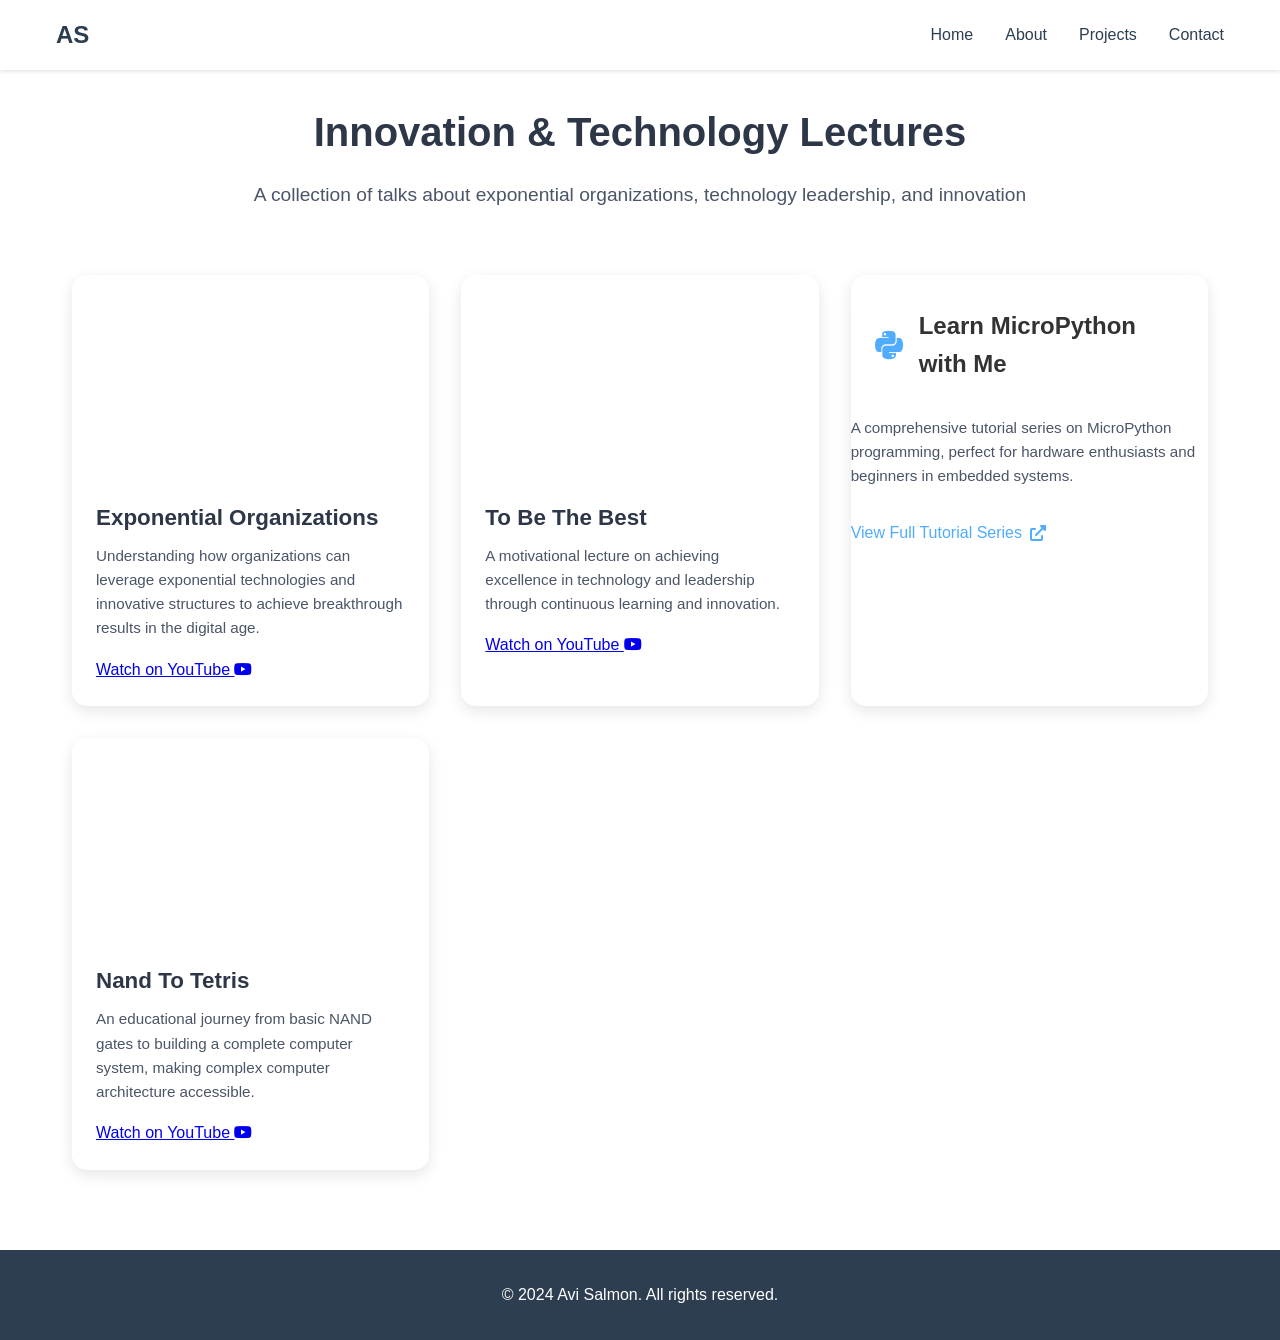
==== lectures.html @ ec907ee5 "version good" ====
<!DOCTYPE html>
<html lang="en">
<head>
    <meta charset="UTF-8">
    <meta name="viewport" content="width=device-width, initial-scale=1.0">
    <meta http-equiv="X-UA-Compatible" content="ie=edge">
    <title>Innovation Lectures - Avi Salmon</title>
    <link rel="stylesheet" href="styles.css">
    <link rel="stylesheet" href="https://cdnjs.cloudflare.com/ajax/libs/font-awesome/6.0.0/css/all.min.css">
</head>
<body>
    <nav class="navbar">
        <div class="nav-content">
            <div class="logo">AS</div>
            <ul class="nav-links">
                <li><a href="index.html">Home</a></li>
                <li><a href="index.html#about">About</a></li>
                <li><a href="index.html#projects">Projects</a></li>
                <li><a href="#contact">Contact</a></li>
            </ul>
        </div>
    </nav>

    <section class="lectures-page">
        <div class="lectures-header">
            <h1>Innovation & Technology Lectures</h1>
            <p>A collection of talks about exponential organizations, technology leadership, and innovation</p>
        </div>

        <div class="lecture-container">
            <!-- Exponential Organizations -->
            <div class="lecture-item">
                <div class="video-container">
                    <iframe src="https://www.youtube.com/embed/krZzqZbFDPI" frameborder="0" allow="accelerometer; autoplay; clipboard-write; encrypted-media; gyroscope; picture-in-picture" allowfullscreen></iframe>
                </div>
                <div class="lecture-details">
                    <h2>Exponential Organizations</h2>
                    <div class="lecture-description">
                        <p>Understanding how organizations can leverage exponential technologies and innovative structures to achieve breakthrough results in the digital age.</p>
                        <a href="https://www.youtube.com/watch?v=krZzqZbFDPI" target="_blank" class="watch-link">Watch on YouTube <i class="fab fa-youtube"></i></a>
                    </div>
                </div>
            </div>

            <!-- To Be The Best -->
            <div class="lecture-item">
                <div class="video-container">
                    <iframe src="https://www.youtube.com/embed/6EhQyn6ZR30" frameborder="0" allow="accelerometer; autoplay; clipboard-write; encrypted-media; gyroscope; picture-in-picture" allowfullscreen></iframe>
                </div>
                <div class="lecture-details">
                    <h2>To Be The Best</h2>
                    <div class="lecture-description">
                        <p>A motivational lecture on achieving excellence in technology and leadership through continuous learning and innovation.</p>
                        <a href="https://youtu.be/6EhQyn6ZR30" target="_blank" class="watch-link">Watch on YouTube <i class="fab fa-youtube"></i></a>
                    </div>
                </div>
            </div>

            <!-- Learn MicroPython -->
            <div class="lecture-item">
                <div class="playlist-header">
                    <i class="fab fa-python"></i>
                    <h2>Learn MicroPython with Me</h2>
                </div>
                <div class="lecture-description">
                    <p>A comprehensive tutorial series on MicroPython programming, perfect for hardware enthusiasts and beginners in embedded systems.</p>
                    <a href="https://youtube.com/playlist?list=PL0zMMCdiaE56wAuAqmGXPQlCa_2BCWRi6" target="_blank" class="playlist-link">
                        View Full Tutorial Series <i class="fas fa-external-link-alt"></i>
                    </a>
                </div>
            </div>

            <!-- Nand to Tetris -->
            <div class="lecture-item">
                <div class="video-container">
                    <iframe src="https://www.youtube.com/embed/2iRPEooKhQ4" frameborder="0" allow="accelerometer; autoplay; clipboard-write; encrypted-media; gyroscope; picture-in-picture" allowfullscreen></iframe>
                </div>
                <div class="lecture-details">
                    <h2>Nand To Tetris</h2>
                    <div class="lecture-description">
                        <p>An educational journey from basic NAND gates to building a complete computer system, making complex computer architecture accessible.</p>
                        <a href="https://youtu.be/2iRPEooKhQ4" target="_blank" class="watch-link">Watch on YouTube <i class="fab fa-youtube"></i></a>
                    </div>
                </div>
            </div>
        </div>
    </section>

    <footer>
        <p>&copy; 2024 Avi Salmon. All rights reserved.</p>
    </footer>
</body>
</html>
---- styles.css ----
/* Base styles */
* {
    margin: 0;
    padding: 0;
    box-sizing: border-box;
}

body {
    font-family: 'Segoe UI', Tahoma, Geneva, Verdana, sans-serif;
    line-height: 1.6;
    color: #333;
}

/* Navigation */
.navbar {
    position: fixed;
    top: 0;
    width: 100%;
    background-color: rgba(255, 255, 255, 0.95);
    backdrop-filter: blur(10px);
    box-shadow: 0 2px 4px rgba(0,0,0,0.1);
    z-index: 1000;
}

.nav-content {
    max-width: 1200px;
    margin: 0 auto;
    padding: 1rem;
    display: flex;
    justify-content: space-between;
    align-items: center;
}

.logo {
    font-size: 1.5rem;
    font-weight: bold;
    color: #2c3e50;
}

.nav-links {
    display: flex;
    list-style: none;
    gap: 2rem;
}

.nav-links a {
    text-decoration: none;
    color: #2c3e50;
    font-weight: 500;
    transition: color 0.3s;
    position: relative;
}

.nav-links a::after {
    content: '';
    position: absolute;
    bottom: -5px;
    left: 0;
    width: 0;
    height: 2px;
    background: #4facfe;
    transition: width 0.3s;
}

.nav-links a:hover::after {
    width: 100%;
}

/* Hero section */
.hero {
    min-height: 100vh;
    background: linear-gradient(135deg, #1a1a2e, #16213e);
    padding-top: 80px; /* Account for fixed navbar */
}

.hero-split {
    max-width: 1400px;
    margin: 0 auto;
    display: grid;
    grid-template-columns: 1fr 1fr;
    gap: 2rem;
    height: calc(100vh - 80px);
    padding: 2rem;
}

.hero-left {
    display: flex;
    flex-direction: column;
    justify-content: center;
    align-items: center;
    text-align: center;
    padding: 2rem;
}

.hero-right {
    display: flex;
    align-items: center;
    justify-content: center;
}

.quick-links {
    display: grid;
    gap: 1.5rem;
    width: 100%;
    max-width: 500px;
}

.quick-link-card {
    background: rgba(255, 255, 255, 0.1);
    backdrop-filter: blur(10px);
    border-radius: 15px;
    padding: 1.5rem;
    transition: all 0.3s ease;
    text-decoration: none;
    color: white;
    border: 1px solid rgba(255, 255, 255, 0.1);
}

.quick-link-card:hover {
    transform: translateY(-5px);
    background: rgba(255, 255, 255, 0.15);
    border-color: rgba(255, 255, 255, 0.2);
}

.quick-link-content {
    display: flex;
    flex-direction: column;
    gap: 0.5rem;
}

.quick-link-content i {
    font-size: 2rem;
    margin-bottom: 0.5rem;
    background: linear-gradient(45deg, #4facfe, #00f2fe);
    -webkit-background-clip: text;
    -webkit-text-fill-color: transparent;
}

.quick-link-content h3 {
    font-size: 1.3rem;
    margin: 0;
}

.quick-link-content p {
    font-size: 0.9rem;
    opacity: 0.8;
}

/* Update profile image */
.profile-image.small {
    width: 140px;
    height: 140px;
    margin-bottom: 2.5rem;
    border-radius: 50%;
    overflow: hidden;
    border: 3px solid rgba(255, 255, 255, 0.1);
    box-shadow: 0 0 30px rgba(79, 172, 254, 0.3);
}

.profile-image.small img {
    width: 100%;
    height: 100%;
    object-fit: cover;
    border-radius: 50%;
}

.hero h1 {
    font-size: 2.8rem;
    margin-bottom: 0.8rem;
    background: linear-gradient(45deg, #4facfe, #00f2fe);
    -webkit-background-clip: text;
    -webkit-text-fill-color: transparent;
    font-weight: 700;
    line-height: 1.2;
}

.subtitle {
    font-size: 1.1rem;
    opacity: 0.9;
    margin-bottom: 2rem;
    line-height: 1.4;
}

/* Responsive design */
@media (max-width: 968px) {
    .hero-split {
        grid-template-columns: 1fr;
        height: auto;
    }

    .hero-left {
        padding: 2rem 0;
    }

    .quick-links {
        padding: 1rem 0;
    }
}

/* Sections */
.section {
    padding: 5rem 2rem;
    max-width: 1200px;
    margin: 0 auto;
}

.section h2 {
    text-align: center;
    margin-bottom: 3rem;
    color: #2c3e50;
}

/* About section */
.about-content {
    max-width: 900px;
    margin: 0 auto;
}

.about-description {
    font-size: 1.1rem;
    line-height: 1.8;
    color: #4a5568;
    margin: 2rem 0;
}

.experience-grid {
    display: grid;
    grid-template-columns: repeat(auto-fit, minmax(250px, 1fr));
    gap: 2rem;
    margin: 3rem 0;
}

.experience-item {
    background: #f8f9fa;
    padding: 1.5rem;
    border-radius: 10px;
    box-shadow: 0 2px 4px rgba(0,0,0,0.05);
}

.experience-header {
    display: flex;
    align-items: center;
    gap: 1rem;
    margin-bottom: 1rem;
}

.experience-header i {
    font-size: 1.8rem;
    color: #4facfe;
}

.experience-header h3 {
    font-size: 1.3rem;
    color: #2d3748;
    margin: 0;
}

.experience-item p {
    color: #4a5568;
    font-size: 1rem;
}

/* Projects section */
.projects-grid {
    display: grid;
    grid-template-columns: repeat(auto-fit, minmax(250px, 1fr));
    gap: 2rem;
}

.project-card {
    padding: 2rem;
    border-radius: 15px;
    background: white;
    box-shadow: 0 10px 20px rgba(0,0,0,0.1);
    transition: all 0.3s;
    border: 1px solid #eee;
}

.project-card:hover {
    transform: translateY(-10px);
    box-shadow: 0 15px 30px rgba(0,0,0,0.2);
}

/* Contact section */
.contact-content {
    text-align: center;
}

.social-links {
    margin-top: 2rem;
    display: flex;
    justify-content: center;
    gap: 2rem;
}

.social-links a {
    text-decoration: none;
    color: #3498db;
    font-weight: 500;
    transition: color 0.3s;
}

.social-links a:hover {
    color: #2980b9;
}

/* Footer */
footer {
    text-align: center;
    padding: 2rem;
    background: #2c3e50;
    color: white;
}

/* About section enhancements */
.lead-text {
    font-size: 1.5rem;
    color: #2c3e50;
    margin-bottom: 2rem;
    font-weight: 300;
}

.skills-container {
    margin-top: 3rem;
}

.skills-container h3 {
    font-size: 1.5rem;
    margin-bottom: 1.5rem;
    color: #2d3748;
}

.skills-grid {
    display: grid;
    grid-template-columns: repeat(auto-fit, minmax(200px, 1fr));
    gap: 1.5rem;
    margin-top: 2rem;
}

.skill-item {
    display: flex;
    align-items: center;
    gap: 1rem;
    padding: 1rem;
    background: #f8f9fa;
    border-radius: 8px;
    transition: transform 0.3s;
}

.skill-item:hover {
    transform: translateY(-5px);
}

.skill-item i {
    font-size: 1.5rem;
    color: #4facfe;
}

/* Project cards enhancement */
.project-header {
    display: flex;
    align-items: center;
    gap: 1rem;
    margin-bottom: 1rem;
}

.project-header i {
    font-size: 2rem;
    color: #4facfe;
}

.project-links {
    margin-top: 1.5rem;
}

.project-links a {
    color: #4facfe;
    text-decoration: none;
    display: flex;
    align-items: center;
    gap: 0.5rem;
    font-weight: 500;
    transition: gap 0.3s;
}

.project-links a:hover {
    gap: 1rem;
}

/* Responsive adjustments */
@media (max-width: 768px) {
    .nav-links {
        display: none;
    }
    
    .about-description {
        font-size: 1rem;
        text-align: left;
    }
    
    .experience-grid {
        grid-template-columns: 1fr;
    }
    
    .skills-grid {
        grid-template-columns: 1fr;
    }
    
    .lead-text {
        font-size: 1.2rem;
    }
}

.featured-grid {
    display: grid;
    grid-template-columns: repeat(auto-fit, minmax(300px, 1fr));
    gap: 2rem;
    margin-top: 3rem;
}

.featured-card {
    background: linear-gradient(135deg, #ffffff 0%, #f8f9fa 100%);
    border-radius: 15px;
    padding: 2rem;
    box-shadow: 0 5px 15px rgba(0,0,0,0.1);
    transition: transform 0.3s;
}

.featured-card:hover {
    transform: translateY(-5px);
}

.featured-header {
    display: flex;
    align-items: center;
    gap: 1rem;
    margin-bottom: 1rem;
}

.featured-header i {
    font-size: 2.5rem;
    color: #4facfe;
}

.featured-links a {
    display: inline-flex;
    align-items: center;
    gap: 0.5rem;
    color: #4facfe;
    text-decoration: none;
    font-weight: 500;
    margin-top: 1rem;
    transition: gap 0.3s;
}

.featured-links a:hover {
    gap: 1rem;
}

.hero-social {
    display: flex;
    gap: 2rem;
    margin-top: 2rem;
}

.hero-social a {
    color: white;
    font-size: 1.8rem;
    transition: transform 0.3s, color 0.3s;
}

.hero-social a:hover {
    color: #4facfe;
    transform: translateY(-3px);
}

/* Lectures section */
.lectures-grid {
    display: grid;
    grid-template-columns: repeat(auto-fit, minmax(300px, 1fr));
    gap: 2rem;
    margin-top: 2rem;
}

.lecture-card {
    background: white;
    border-radius: 15px;
    overflow: hidden;
    box-shadow: 0 5px 15px rgba(0,0,0,0.1);
    transition: transform 0.3s;
}

.lecture-card:hover {
    transform: translateY(-5px);
}

.video-container {
    position: relative;
    padding-bottom: 56.25%; /* 16:9 aspect ratio */
    height: 0;
    overflow: hidden;
}

.video-container iframe {
    position: absolute;
    top: 0;
    left: 0;
    width: 100%;
    height: 100%;
}

.lecture-content {
    padding: 1.5rem;
}

.lecture-content h3 {
    color: #2d3748;
    margin-bottom: 1rem;
    font-size: 1.3rem;
}

.lecture-content p {
    color: #4a5568;
    font-size: 0.95rem;
    line-height: 1.6;
}

.lecture-card.playlist {
    padding: 2rem;
    background: linear-gradient(135deg, #1a1a2e, #16213e);
    color: white;
}

.playlist-header {
    display: flex;
    align-items: center;
    gap: 1rem;
    margin-bottom: 1rem;
}

.playlist-header i {
    font-size: 2.5rem;
    color: #4facfe;
}

.playlist-link {
    display: inline-flex;
    align-items: center;
    gap: 0.5rem;
    color: #4facfe;
    text-decoration: none;
    margin-top: 1.5rem;
    font-weight: 500;
    transition: gap 0.3s;
}

.playlist-link:hover {
    gap: 1rem;
}

@media (max-width: 768px) {
    .lectures-grid {
        grid-template-columns: 1fr;
    }
}

/* Lectures page specific styles */
.lectures-page {
    padding-top: 100px;
    max-width: 1200px;
    margin: 0 auto;
    padding-bottom: 5rem;
}

.lectures-header {
    text-align: center;
    margin-bottom: 4rem;
    padding: 0 2rem;
}

.lectures-header h1 {
    font-size: 2.5rem;
    color: #2d3748;
    margin-bottom: 1rem;
}

.lectures-header p {
    font-size: 1.2rem;
    color: #4a5568;
}

.lecture-container {
    display: grid;
    grid-template-columns: repeat(auto-fit, minmax(300px, 1fr));
    gap: 2rem;
    padding: 0 2rem;
}

.lecture-item {
    background: white;
    border-radius: 15px;
    overflow: hidden;
    box-shadow: 0 5px 15px rgba(0,0,0,0.1);
    transition: transform 0.3s;
    max-width: 500px;
    margin: 0 auto;
}

.lecture-item:hover {
    transform: translateY(-5px);
}

.video-container {
    position: relative;
    padding-bottom: 56.25%; /* 16:9 aspect ratio */
    height: 0;
    overflow: hidden;
    max-height: 280px; /* Make videos smaller */
}

.lecture-details {
    padding: 1.5rem;
}

.lecture-details h2 {
    font-size: 1.4rem;
    color: #2d3748;
    margin-bottom: 0.5rem;
}

.lecture-description p {
    font-size: 0.95rem;
    line-height: 1.6;
    color: #4a5568;
    margin-bottom: 1rem;
}

/* Style updates for the MicroPython playlist card */
.lecture-item .playlist-header {
    padding: 2rem 1.5rem 1rem;
    display: flex;
    align-items: center;
    gap: 1rem;
}

.playlist-header i {
    font-size: 2rem;
    color: #4facfe;
}

.playlist-link {
    display: inline-flex;
    align-items: center;
    gap: 0.5rem;
    color: #4facfe;
    text-decoration: none;
    font-weight: 500;
    transition: all 0.3s;
    margin-top: 1rem;
}

.playlist-link:hover {
    gap: 1rem;
    color: #2d3748;
}

@media (max-width: 768px) {
    .lecture-container {
        grid-template-columns: 1fr;
    }
}
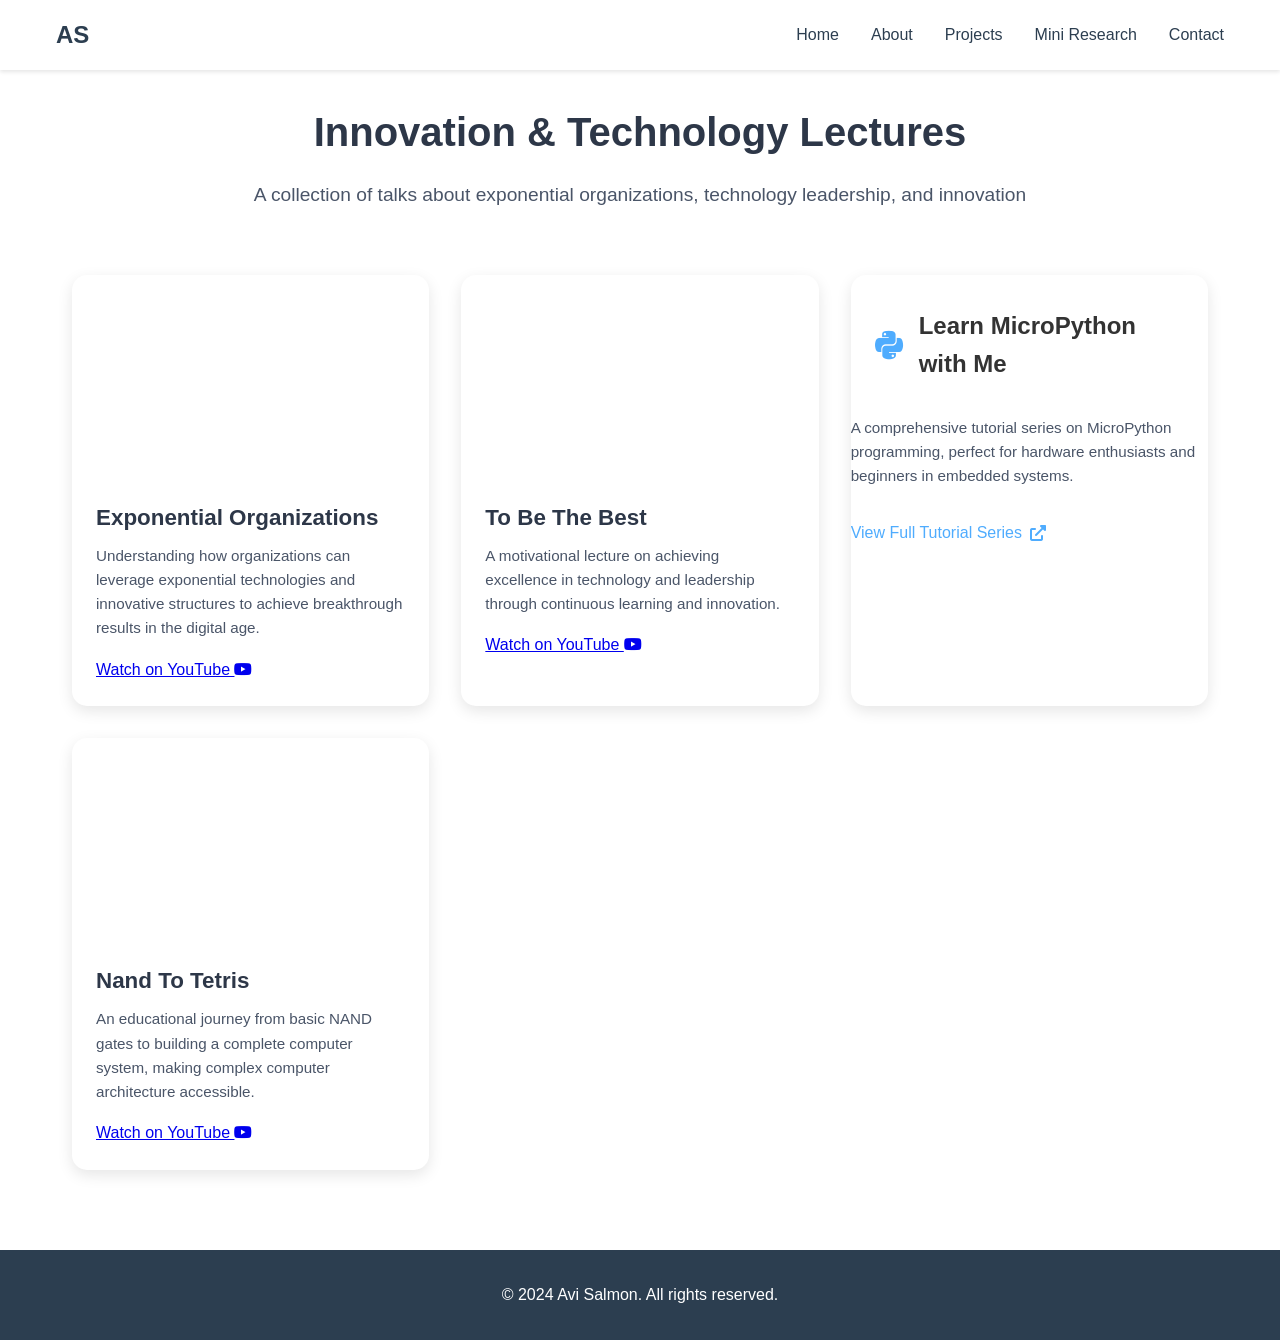
==== commit 75c347b1: "added research" ====
--- a/lectures.html
+++ b/lectures.html
@@ -16,6 +16,7 @@
                 <li><a href="index.html">Home</a></li>
                 <li><a href="index.html#about">About</a></li>
                 <li><a href="index.html#projects">Projects</a></li>
+                <li><a href="index.html#mini-research">Mini Research</a></li>
                 <li><a href="#contact">Contact</a></li>
             </ul>
         </div>
@@ -90,4 +91,4 @@
         <p>&copy; 2024 Avi Salmon. All rights reserved.</p>
     </footer>
 </body>
-</html> +</html>
--- a/styles.css
+++ b/styles.css
@@ -668,4 +668,74 @@
     .lecture-container {
         grid-template-columns: 1fr;
     }
-} +}
+
+/* Research page styles */
+.research-content {
+    max-width: 800px;
+    margin: 0 auto;
+    padding: 0 20px;
+    direction: rtl;
+    text-align: right;
+}
+
+.research-section {
+    margin-bottom: 30px;
+}
+
+.section-title {
+    display: flex;
+    align-items: center;
+    margin-bottom: 15px;
+    border-bottom: 1px solid #eee;
+    padding-bottom: 10px;
+}
+
+.section-title i {
+    font-size: 1.5rem;
+    color: #4facfe;
+    margin-left: 15px;
+}
+
+.section-title h2 {
+    font-size: 1.5rem;
+    margin: 0;
+}
+
+.stakeholder {
+    margin-bottom: 15px;
+}
+
+.stakeholder strong {
+    color: #2d3748;
+}
+
+ul.recommendations {
+    padding-right: 20px;
+    margin: 0;
+}
+
+ul.recommendations li {
+    margin-bottom: 10px;
+    line-height: 1.6;
+}
+
+.download-link {
+    display: inline-flex;
+    align-items: center;
+    gap: 10px;
+    color: #4facfe;
+    text-decoration: none;
+    font-weight: 500;
+    margin-top: 20px;
+}
+
+.download-link:hover {
+    text-decoration: underline;
+}
+
+@media (max-width: 768px) {
+    .stakeholder {
+        margin-bottom: 10px;
+    }
+}
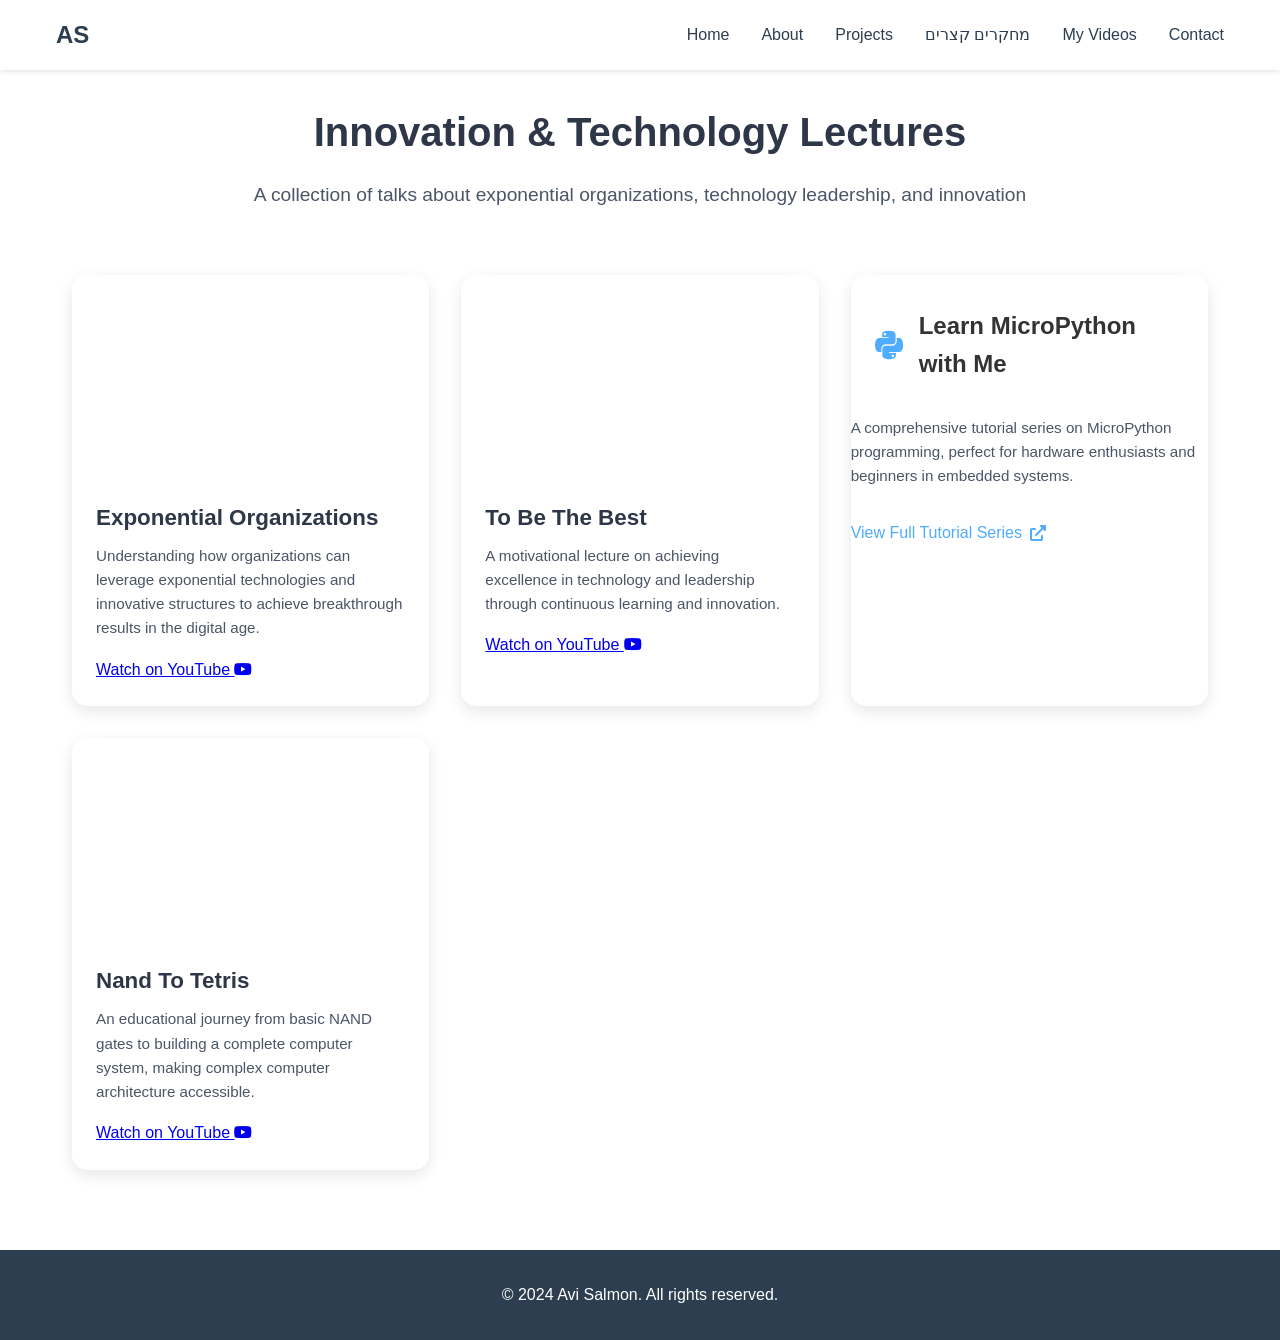
==== commit 2b8817f5: "improvements and study add" ====
--- a/lectures.html
+++ b/lectures.html
@@ -16,8 +16,9 @@
                 <li><a href="index.html">Home</a></li>
                 <li><a href="index.html#about">About</a></li>
                 <li><a href="index.html#projects">Projects</a></li>
-                <li><a href="index.html#mini-research">Mini Research</a></li>
-                <li><a href="#contact">Contact</a></li>
+                <li><a href="index.html#mini-research">מחקרים קצרים</a></li>
+                <li><a href="youtube.html">My Videos</a></li>
+                <li><a href="index.html#contact">Contact</a></li>
             </ul>
         </div>
     </nav>
--- a/styles.css
+++ b/styles.css
@@ -738,4 +738,30 @@
     .stakeholder {
         margin-bottom: 10px;
     }
+}
+
+/* Hebrew text alignment */
+.hebrew-content {
+    direction: rtl;
+    text-align: right;
+}
+
+/* Apply RTL to mini-research section */
+#mini-research h2,
+#mini-research .lead-text,
+#mini-research .about-description,
+#mini-research .featured-card h3,
+#mini-research .featured-card p,
+#mini-research .featured-links a {
+    direction: rtl;
+    text-align: right;
+}
+
+#mini-research .featured-links a {
+    display: inline-flex;
+    flex-direction: row-reverse;
+}
+
+#mini-research .featured-header {
+    flex-direction: row-reverse;
 }
